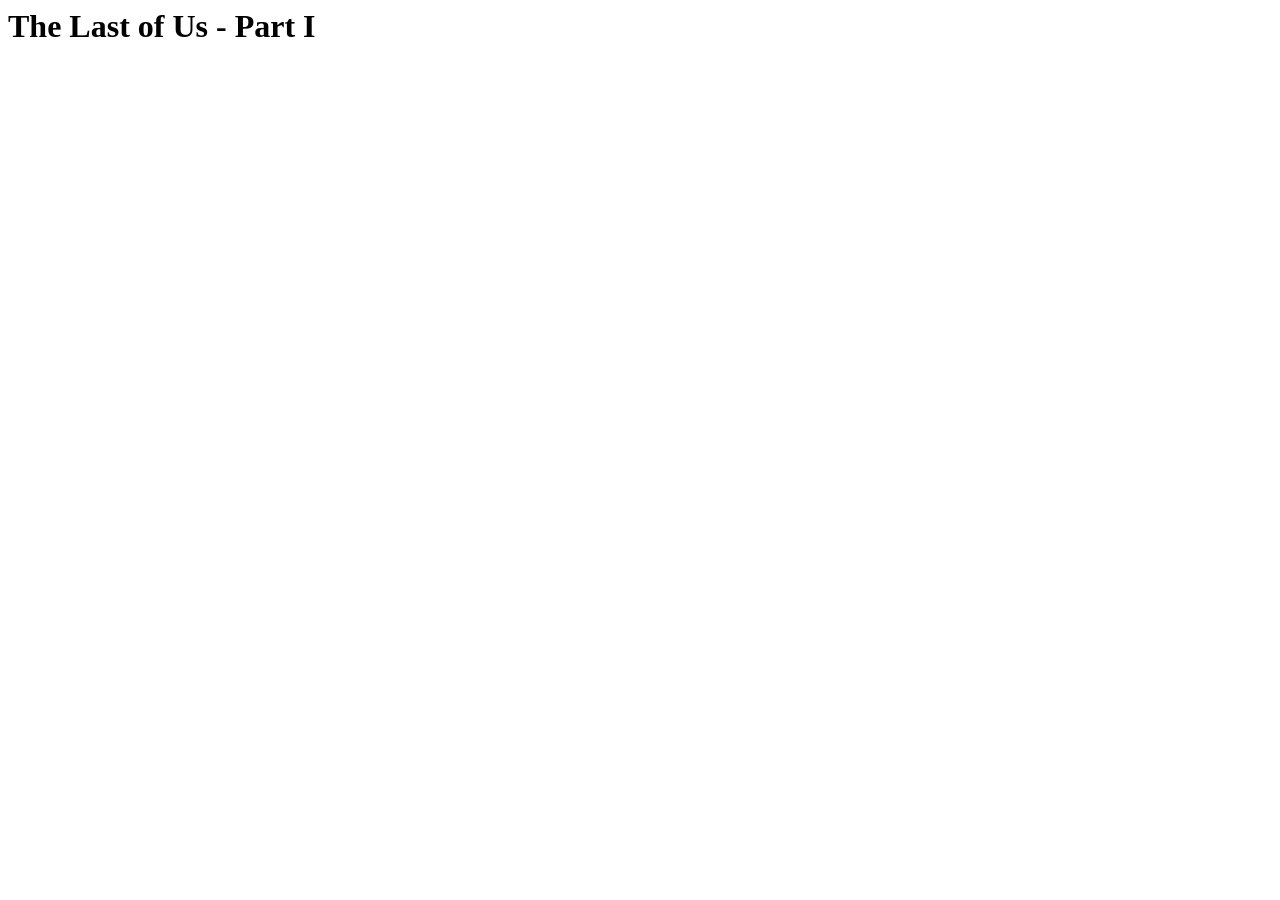
==== index.html @ c0a38896 "Rename the_last_of_us_v1.html to index.html" ====
<html>
<head>
    <title>The Last of Us - Part I</title>
    <meta charset="UTF-8">
    <meta name="viewport" content="width=device-width, initial-scale=1.0">
    <link rel="stylesheet" href="styles.css">
</head>
<body>
    <header>
        <h1>The Last of Us - Part I</h1>
    </header>
<html>
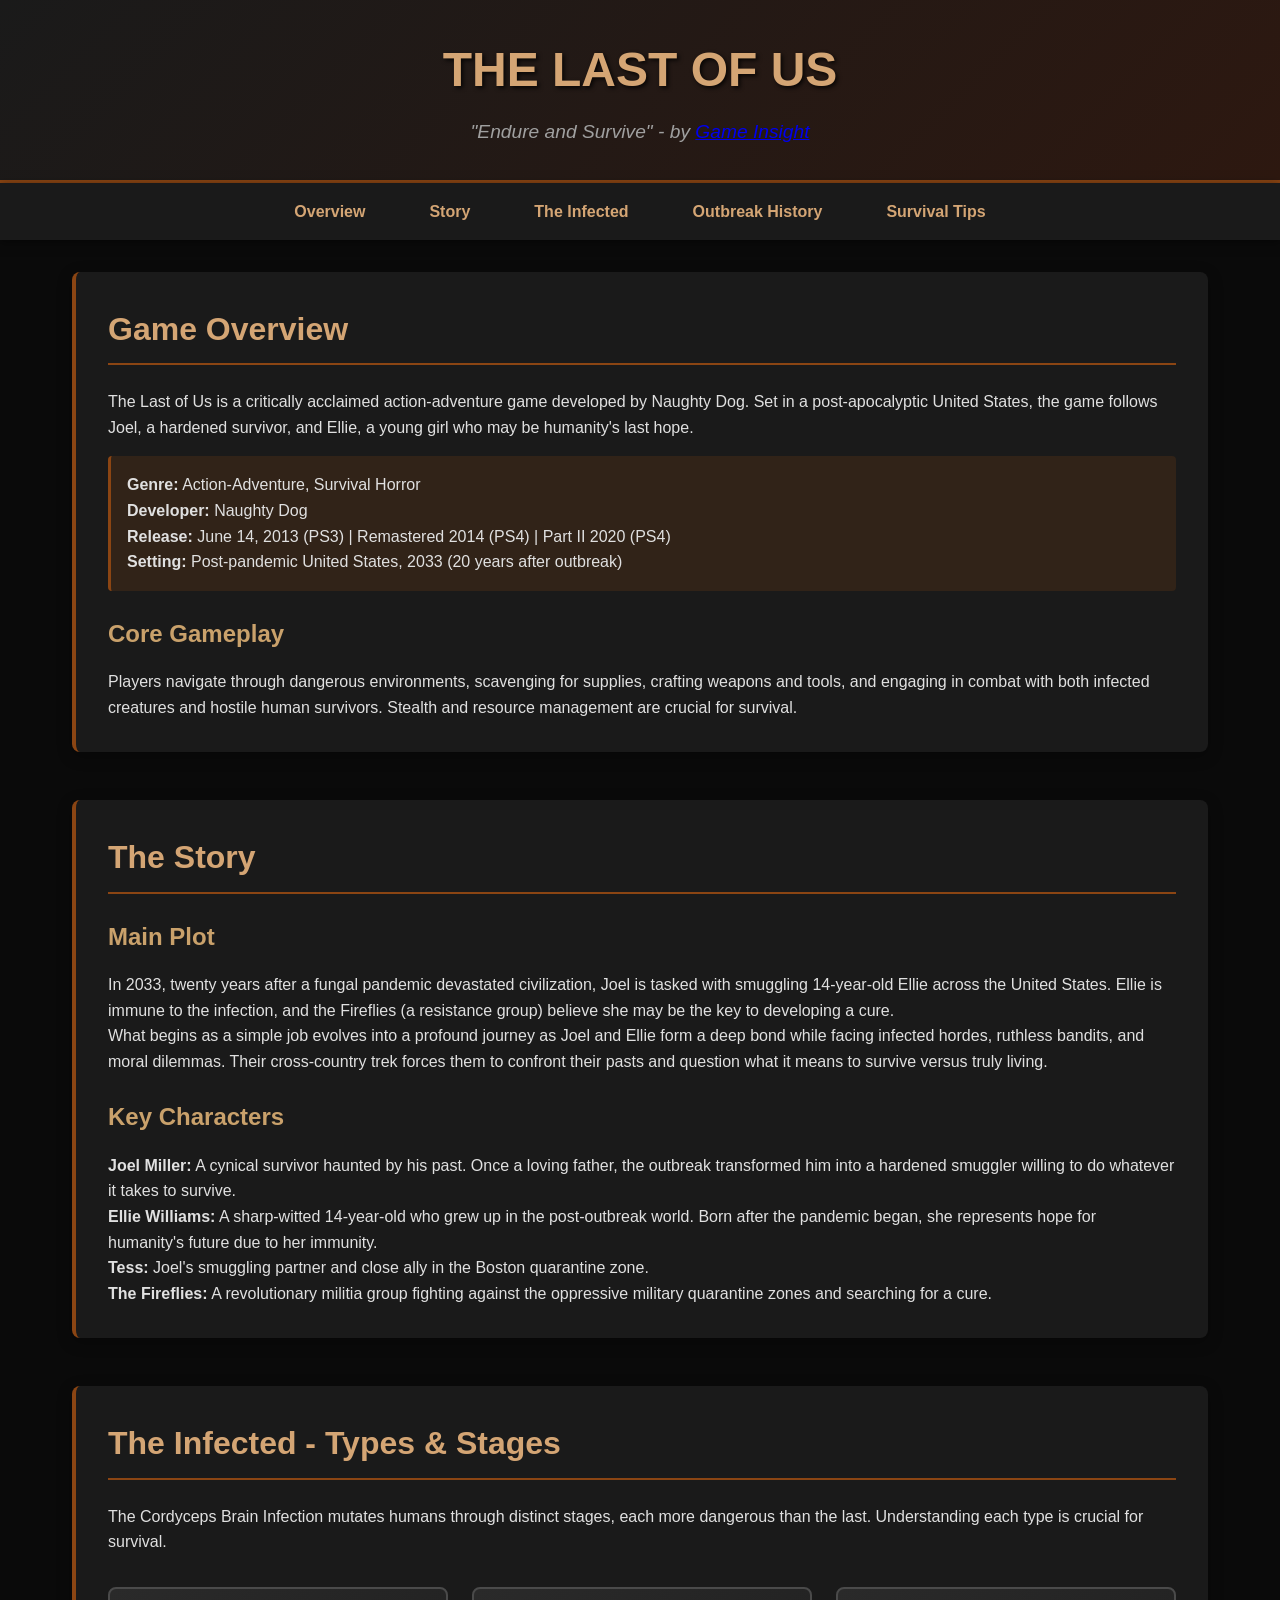
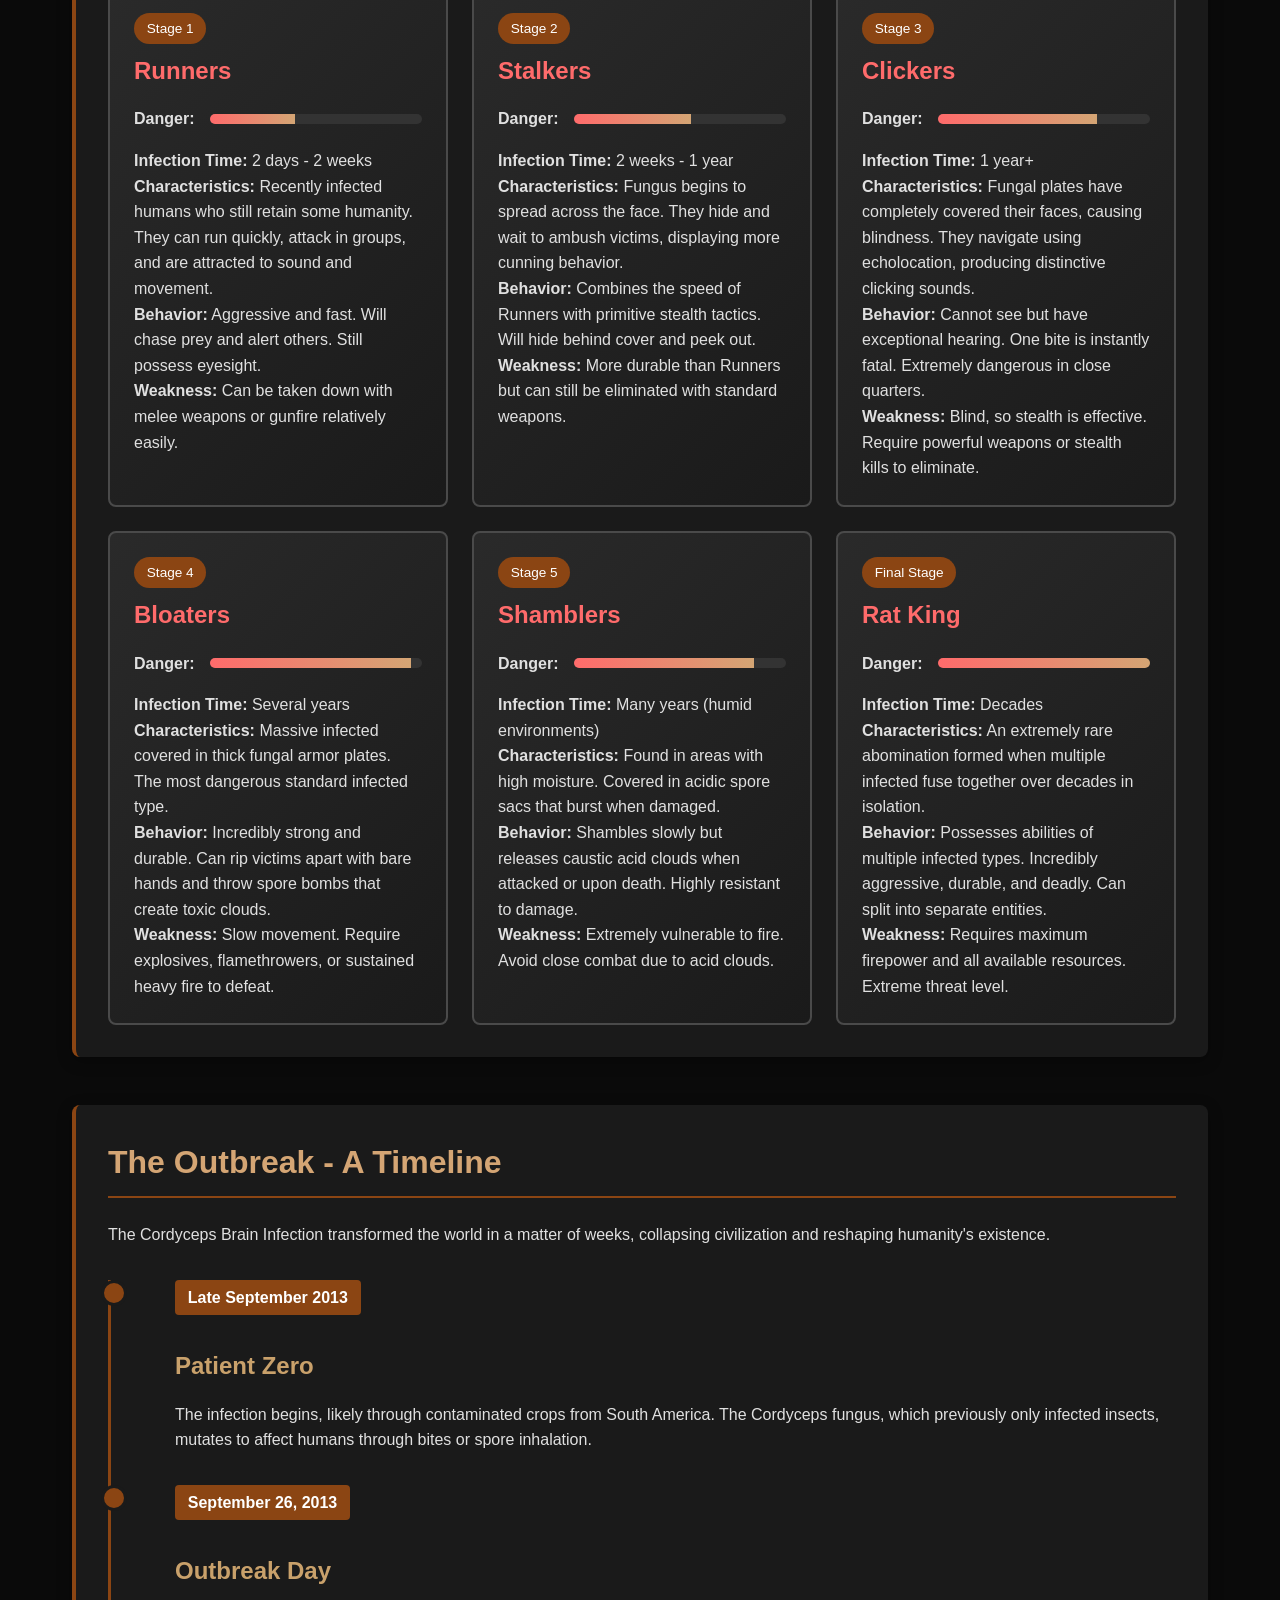
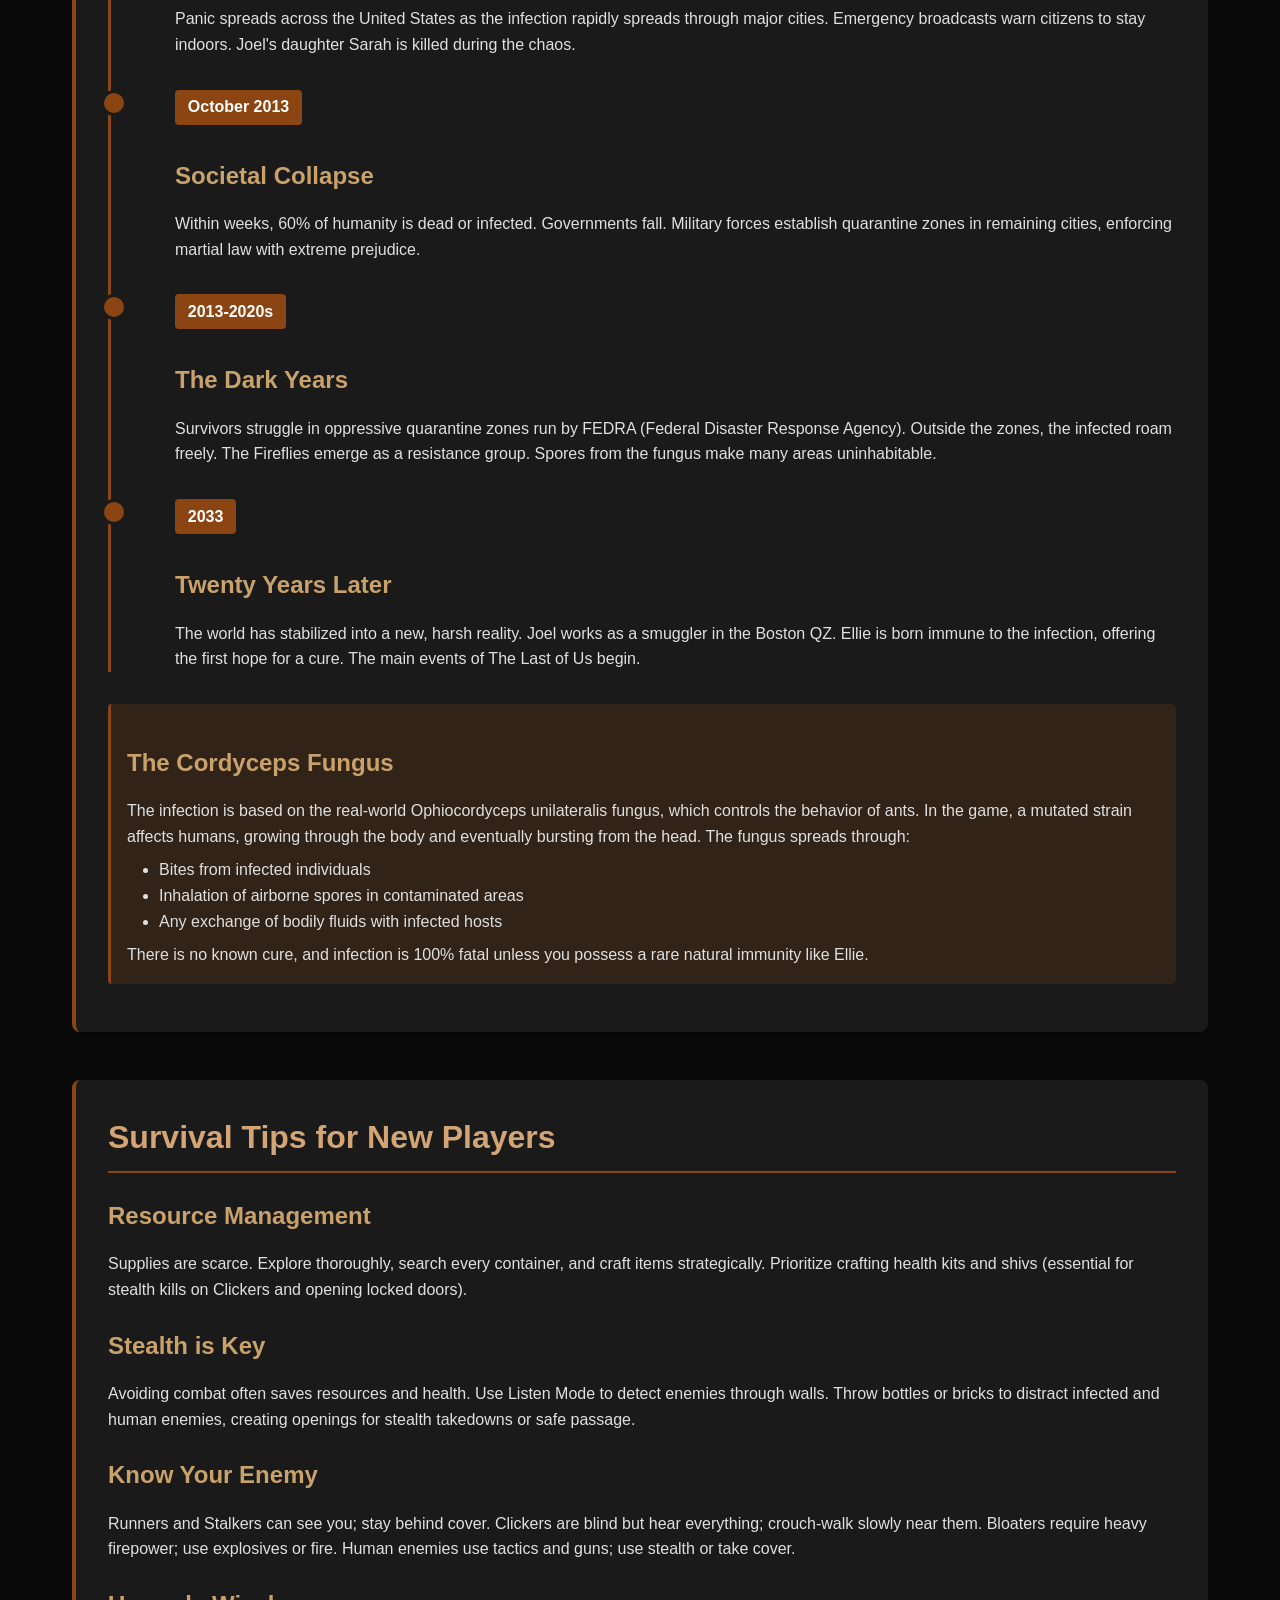
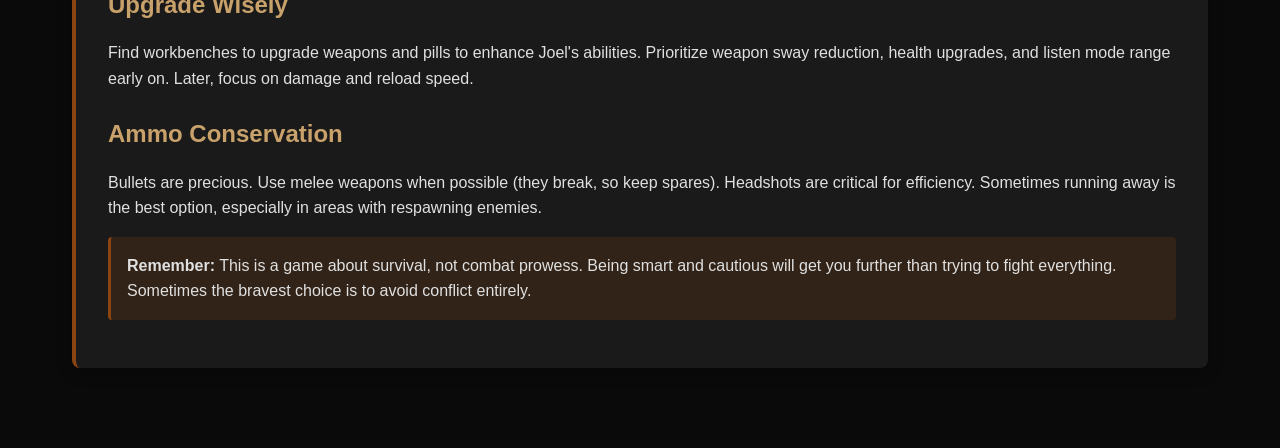
==== commit 03d38635: "added files" ====
--- a/index.html
+++ b/index.html
@@ -1,12 +1,215 @@
-<html>
-<head>
-    <title>The Last of Us - Part I</title>
-    <meta charset="UTF-8">
-    <meta name="viewport" content="width=device-width, initial-scale=1.0">
-    <link rel="stylesheet" href="styles.css">
-</head>
-<body>
-    <header>
-        <h1>The Last of Us - Part I</h1>
-    </header>
-<html>
+<!DOCTYPE html>
+<html lang="en">
+<head>
+    <meta charset="UTF-8">
+    <meta name="viewport" content="width=device-width, initial-scale=1.0">
+    <title>The Last of Us - Survivor's Guide</title>
+    <link rel="stylesheet" href="style.css">
+</head>
+<body>
+    <header>
+        <h1>THE LAST OF US</h1>
+        <p class="tagline">"Endure and Survive" - by <a href="https://gameinsight.info">Game Insight</a></p>
+    </header>
+
+    <nav>
+        <ul>
+            <li><a href="#overview">Overview</a></li>
+            <li><a href="#story">Story</a></li>
+            <li><a href="#infected">The Infected</a></li>
+            <li><a href="#outbreak">Outbreak History</a></li>
+            <li><a href="#survival">Survival Tips</a></li>
+        </ul>
+    </nav>
+
+    <div class="container">
+        <section id="overview">
+            <h2>Game Overview</h2>
+            <p>The Last of Us is a critically acclaimed action-adventure game developed by Naughty Dog. Set in a post-apocalyptic United States, the game follows Joel, a hardened survivor, and Ellie, a young girl who may be humanity's last hope.</p>
+            
+            <div class="highlight">
+                <strong>Genre:</strong> Action-Adventure, Survival Horror<br>
+                <strong>Developer:</strong> Naughty Dog<br>
+                <strong>Release:</strong> June 14, 2013 (PS3) | Remastered 2014 (PS4) | Part II 2020 (PS4)<br>
+                <strong>Setting:</strong> Post-pandemic United States, 2033 (20 years after outbreak)
+            </div>
+
+            <h3>Core Gameplay</h3>
+            <p>Players navigate through dangerous environments, scavenging for supplies, crafting weapons and tools, and engaging in combat with both infected creatures and hostile human survivors. Stealth and resource management are crucial for survival.</p>
+        </section>
+
+        <section id="story">
+            <h2>The Story</h2>
+            <h3>Main Plot</h3>
+            <p>In 2033, twenty years after a fungal pandemic devastated civilization, Joel is tasked with smuggling 14-year-old Ellie across the United States. Ellie is immune to the infection, and the Fireflies (a resistance group) believe she may be the key to developing a cure.</p>
+            
+            <p>What begins as a simple job evolves into a profound journey as Joel and Ellie form a deep bond while facing infected hordes, ruthless bandits, and moral dilemmas. Their cross-country trek forces them to confront their pasts and question what it means to survive versus truly living.</p>
+
+            <h3>Key Characters</h3>
+            <p><strong>Joel Miller:</strong> A cynical survivor haunted by his past. Once a loving father, the outbreak transformed him into a hardened smuggler willing to do whatever it takes to survive.</p>
+            
+            <p><strong>Ellie Williams:</strong> A sharp-witted 14-year-old who grew up in the post-outbreak world. Born after the pandemic began, she represents hope for humanity's future due to her immunity.</p>
+
+            <p><strong>Tess:</strong> Joel's smuggling partner and close ally in the Boston quarantine zone.</p>
+
+            <p><strong>The Fireflies:</strong> A revolutionary militia group fighting against the oppressive military quarantine zones and searching for a cure.</p>
+        </section>
+
+        <section id="infected">
+            <h2>The Infected - Types & Stages</h2>
+            <p>The Cordyceps Brain Infection mutates humans through distinct stages, each more dangerous than the last. Understanding each type is crucial for survival.</p>
+
+            <div class="infected-grid">
+                <div class="infected-card">
+                    <span class="stage">Stage 1</span>
+                    <h3>Runners</h3>
+                    <div class="danger-level">
+                        <strong>Danger:</strong>
+                        <div class="danger-bar"><div class="danger-fill" style="width: 40%"></div></div>
+                    </div>
+                    <p><strong>Infection Time:</strong> 2 days - 2 weeks</p>
+                    <p><strong>Characteristics:</strong> Recently infected humans who still retain some humanity. They can run quickly, attack in groups, and are attracted to sound and movement.</p>
+                    <p><strong>Behavior:</strong> Aggressive and fast. Will chase prey and alert others. Still possess eyesight.</p>
+                    <p><strong>Weakness:</strong> Can be taken down with melee weapons or gunfire relatively easily.</p>
+                </div>
+
+                <div class="infected-card">
+                    <span class="stage">Stage 2</span>
+                    <h3>Stalkers</h3>
+                    <div class="danger-level">
+                        <strong>Danger:</strong>
+                        <div class="danger-bar"><div class="danger-fill" style="width: 55%"></div></div>
+                    </div>
+                    <p><strong>Infection Time:</strong> 2 weeks - 1 year</p>
+                    <p><strong>Characteristics:</strong> Fungus begins to spread across the face. They hide and wait to ambush victims, displaying more cunning behavior.</p>
+                    <p><strong>Behavior:</strong> Combines the speed of Runners with primitive stealth tactics. Will hide behind cover and peek out.</p>
+                    <p><strong>Weakness:</strong> More durable than Runners but can still be eliminated with standard weapons.</p>
+                </div>
+
+                <div class="infected-card">
+                    <span class="stage">Stage 3</span>
+                    <h3>Clickers</h3>
+                    <div class="danger-level">
+                        <strong>Danger:</strong>
+                        <div class="danger-bar"><div class="danger-fill" style="width: 75%"></div></div>
+                    </div>
+                    <p><strong>Infection Time:</strong> 1 year+</p>
+                    <p><strong>Characteristics:</strong> Fungal plates have completely covered their faces, causing blindness. They navigate using echolocation, producing distinctive clicking sounds.</p>
+                    <p><strong>Behavior:</strong> Cannot see but have exceptional hearing. One bite is instantly fatal. Extremely dangerous in close quarters.</p>
+                    <p><strong>Weakness:</strong> Blind, so stealth is effective. Require powerful weapons or stealth kills to eliminate.</p>
+                </div>
+
+                <div class="infected-card">
+                    <span class="stage">Stage 4</span>
+                    <h3>Bloaters</h3>
+                    <div class="danger-level">
+                        <strong>Danger:</strong>
+                        <div class="danger-bar"><div class="danger-fill" style="width: 95%"></div></div>
+                    </div>
+                    <p><strong>Infection Time:</strong> Several years</p>
+                    <p><strong>Characteristics:</strong> Massive infected covered in thick fungal armor plates. The most dangerous standard infected type.</p>
+                    <p><strong>Behavior:</strong> Incredibly strong and durable. Can rip victims apart with bare hands and throw spore bombs that create toxic clouds.</p>
+                    <p><strong>Weakness:</strong> Slow movement. Require explosives, flamethrowers, or sustained heavy fire to defeat.</p>
+                </div>
+
+                <div class="infected-card">
+                    <span class="stage">Stage 5</span>
+                    <h3>Shamblers</h3>
+                    <div class="danger-level">
+                        <strong>Danger:</strong>
+                        <div class="danger-bar"><div class="danger-fill" style="width: 85%"></div></div>
+                    </div>
+                    <p><strong>Infection Time:</strong> Many years (humid environments)</p>
+                    <p><strong>Characteristics:</strong> Found in areas with high moisture. Covered in acidic spore sacs that burst when damaged.</p>
+                    <p><strong>Behavior:</strong> Shambles slowly but releases caustic acid clouds when attacked or upon death. Highly resistant to damage.</p>
+                    <p><strong>Weakness:</strong> Extremely vulnerable to fire. Avoid close combat due to acid clouds.</p>
+                </div>
+
+                <div class="infected-card">
+                    <span class="stage">Final Stage</span>
+                    <h3>Rat King</h3>
+                    <div class="danger-level">
+                        <strong>Danger:</strong>
+                        <div class="danger-bar"><div class="danger-fill" style="width: 100%"></div></div>
+                    </div>
+                    <p><strong>Infection Time:</strong> Decades</p>
+                    <p><strong>Characteristics:</strong> An extremely rare abomination formed when multiple infected fuse together over decades in isolation.</p>
+                    <p><strong>Behavior:</strong> Possesses abilities of multiple infected types. Incredibly aggressive, durable, and deadly. Can split into separate entities.</p>
+                    <p><strong>Weakness:</strong> Requires maximum firepower and all available resources. Extreme threat level.</p>
+                </div>
+            </div>
+        </section>
+
+        <section id="outbreak">
+            <h2>The Outbreak - A Timeline</h2>
+            <p>The Cordyceps Brain Infection transformed the world in a matter of weeks, collapsing civilization and reshaping humanity's existence.</p>
+
+            <div class="timeline">
+                <div class="timeline-item">
+                    <span class="year">Late September 2013</span>
+                    <h3>Patient Zero</h3>
+                    <p>The infection begins, likely through contaminated crops from South America. The Cordyceps fungus, which previously only infected insects, mutates to affect humans through bites or spore inhalation.</p>
+                </div>
+
+                <div class="timeline-item">
+                    <span class="year">September 26, 2013</span>
+                    <h3>Outbreak Day</h3>
+                    <p>Panic spreads across the United States as the infection rapidly spreads through major cities. Emergency broadcasts warn citizens to stay indoors. Joel's daughter Sarah is killed during the chaos.</p>
+                </div>
+
+                <div class="timeline-item">
+                    <span class="year">October 2013</span>
+                    <h3>Societal Collapse</h3>
+                    <p>Within weeks, 60% of humanity is dead or infected. Governments fall. Military forces establish quarantine zones in remaining cities, enforcing martial law with extreme prejudice.</p>
+                </div>
+
+                <div class="timeline-item">
+                    <span class="year">2013-2020s</span>
+                    <h3>The Dark Years</h3>
+                    <p>Survivors struggle in oppressive quarantine zones run by FEDRA (Federal Disaster Response Agency). Outside the zones, the infected roam freely. The Fireflies emerge as a resistance group. Spores from the fungus make many areas uninhabitable.</p>
+                </div>
+
+                <div class="timeline-item">
+                    <span class="year">2033</span>
+                    <h3>Twenty Years Later</h3>
+                    <p>The world has stabilized into a new, harsh reality. Joel works as a smuggler in the Boston QZ. Ellie is born immune to the infection, offering the first hope for a cure. The main events of The Last of Us begin.</p>
+                </div>
+            </div>
+
+            <div class="highlight">
+                <h3>The Cordyceps Fungus</h3>
+                <p>The infection is based on the real-world Ophiocordyceps unilateralis fungus, which controls the behavior of ants. In the game, a mutated strain affects humans, growing through the body and eventually bursting from the head. The fungus spreads through:</p>
+                <ul style="margin-left: 2rem; margin-top: 0.5rem;">
+                    <li>Bites from infected individuals</li>
+                    <li>Inhalation of airborne spores in contaminated areas</li>
+                    <li>Any exchange of bodily fluids with infected hosts</li>
+                </ul>
+                <p style="margin-top: 0.5rem;">There is no known cure, and infection is 100% fatal unless you possess a rare natural immunity like Ellie.</p>
+            </div>
+        </section>
+
+        <section id="survival">
+            <h2>Survival Tips for New Players</h2>
+            
+            <h3>Resource Management</h3>
+            <p>Supplies are scarce. Explore thoroughly, search every container, and craft items strategically. Prioritize crafting health kits and shivs (essential for stealth kills on Clickers and opening locked doors).</p>
+
+            <h3>Stealth is Key</h3>
+            <p>Avoiding combat often saves resources and health. Use Listen Mode to detect enemies through walls. Throw bottles or bricks to distract infected and human enemies, creating openings for stealth takedowns or safe passage.</p>
+
+            <h3>Know Your Enemy</h3>
+            <p>Runners and Stalkers can see you; stay behind cover. Clickers are blind but hear everything; crouch-walk slowly near them. Bloaters require heavy firepower; use explosives or fire. Human enemies use tactics and guns; use stealth or take cover.</p>
+
+            <h3>Upgrade Wisely</h3>
+            <p>Find workbenches to upgrade weapons and pills to enhance Joel's abilities. Prioritize weapon sway reduction, health upgrades, and listen mode range early on. Later, focus on damage and reload speed.</p>
+
+            <h3>Ammo Conservation</h3>
+            <p>Bullets are precious. Use melee weapons when possible (they break, so keep spares). Headshots are critical for efficiency. Sometimes running away is the best option, especially in areas with respawning enemies.</p>
+
+            <div class="highlight">
+                <strong>Remember:</strong> This is a game about survival, not combat prowess. Being smart and cautious will get you further than trying to fight everything. Sometimes the bravest choice is to avoid conflict entirely.
+            </div>
+        </section>
+    </div>
+</body>
+</html>
--- a/style.css
+++ b/style.css
@@ -0,0 +1,219 @@
+
+        * {
+            margin: 0;
+            padding: 0;
+            box-sizing: border-box;
+        }
+
+        body {
+            font-family: 'Segoe UI', Tahoma, Geneva, Verdana, sans-serif;
+            background: #0a0a0a;
+            color: #e0e0e0;
+            line-height: 1.6;
+        }
+
+        header {
+            background: linear-gradient(135deg, #1a1a1a 0%, #2d1810 100%);
+            padding: 2rem;
+            text-align: center;
+            border-bottom: 3px solid #8b4513;
+            box-shadow: 0 4px 20px rgba(139, 69, 19, 0.3);
+        }
+
+        h1 {
+            font-size: 3rem;
+            color: #d4a574;
+            text-shadow: 2px 2px 4px rgba(0,0,0,0.8);
+            margin-bottom: 0.5rem;
+        }
+
+        .tagline {
+            font-size: 1.2rem;
+            color: #a0a0a0;
+            font-style: italic;
+        }
+
+        nav {
+            background: #1a1a1a;
+            padding: 1rem;
+            position: sticky;
+            top: 0;
+            z-index: 100;
+            box-shadow: 0 2px 10px rgba(0,0,0,0.5);
+        }
+
+        nav ul {
+            list-style: none;
+            display: flex;
+            justify-content: center;
+            flex-wrap: wrap;
+            gap: 2rem;
+        }
+
+        nav a {
+            color: #d4a574;
+            text-decoration: none;
+            font-weight: bold;
+            transition: color 0.3s;
+            padding: 0.5rem 1rem;
+        }
+
+        nav a:hover {
+            color: #fff;
+            background: rgba(139, 69, 19, 0.3);
+            border-radius: 4px;
+        }
+
+        .container {
+            max-width: 1200px;
+            margin: 0 auto;
+            padding: 2rem;
+        }
+
+        section {
+            margin-bottom: 3rem;
+            background: #1a1a1a;
+            padding: 2rem;
+            border-radius: 8px;
+            border-left: 4px solid #8b4513;
+            box-shadow: 0 4px 15px rgba(0,0,0,0.3);
+        }
+
+        h2 {
+            color: #d4a574;
+            font-size: 2rem;
+            margin-bottom: 1.5rem;
+            border-bottom: 2px solid #8b4513;
+            padding-bottom: 0.5rem;
+        }
+
+        h3 {
+            color: #c9a16b;
+            font-size: 1.5rem;
+            margin-top: 1.5rem;
+            margin-bottom: 1rem;
+        }
+
+        .infected-grid {
+            display: grid;
+            grid-template-columns: repeat(auto-fit, minmax(280px, 1fr));
+            gap: 1.5rem;
+            margin-top: 2rem;
+        }
+
+        .infected-card {
+            background: linear-gradient(135deg, #2a2a2a 0%, #1a1a1a 100%);
+            padding: 1.5rem;
+            border-radius: 8px;
+            border: 2px solid #4a4a4a;
+            transition: transform 0.3s, border-color 0.3s, box-shadow 0.3s;
+        }
+
+        .infected-card:hover {
+            transform: translateY(-5px);
+            border-color: #8b4513;
+            box-shadow: 0 8px 25px rgba(139, 69, 19, 0.4);
+        }
+
+        .infected-card h3 {
+            margin-top: 0;
+            color: #ff6b6b;
+        }
+
+        .stage {
+            display: inline-block;
+            background: #8b4513;
+            color: #fff;
+            padding: 0.3rem 0.8rem;
+            border-radius: 20px;
+            font-size: 0.85rem;
+            margin-bottom: 0.5rem;
+        }
+
+        .danger-level {
+            display: flex;
+            align-items: center;
+            margin: 1rem 0;
+        }
+
+        .danger-bar {
+            flex: 1;
+            height: 10px;
+            background: #333;
+            border-radius: 5px;
+            overflow: hidden;
+            margin-left: 1rem;
+        }
+
+        .danger-fill {
+            height: 100%;
+            background: linear-gradient(90deg, #ff6b6b, #d4a574);
+            transition: width 0.5s;
+        }
+
+        .timeline {
+            position: relative;
+            padding-left: 2rem;
+            border-left: 3px solid #8b4513;
+            margin-top: 2rem;
+        }
+
+        .timeline-item {
+            position: relative;
+            margin-bottom: 2rem;
+            padding-left: 2rem;
+        }
+
+        .timeline-item::before {
+            content: '';
+            position: absolute;
+            left: -2.6rem;
+            top: 0;
+            width: 20px;
+            height: 20px;
+            background: #8b4513;
+            border: 3px solid #1a1a1a;
+            border-radius: 50%;
+        }
+
+        .year {
+            display: inline-block;
+            background: #8b4513;
+            color: #fff;
+            padding: 0.3rem 0.8rem;
+            border-radius: 4px;
+            font-weight: bold;
+            margin-bottom: 0.5rem;
+        }
+
+        .highlight {
+            background: rgba(139, 69, 19, 0.2);
+            padding: 1rem;
+            border-left: 3px solid #8b4513;
+            margin: 1rem 0;
+            border-radius: 4px;
+        }
+
+        footer {
+            background: #1a1a1a;
+            text-align: center;
+            padding: 2rem;
+            margin-top: 3rem;
+            border-top: 3px solid #8b4513;
+            color: #888;
+        }
+
+        @media (max-width: 768px) {
+            h1 {
+                font-size: 2rem;
+            }
+
+            nav ul {
+                flex-direction: column;
+                gap: 0.5rem;
+            }
+
+            .infected-grid {
+                grid-template-columns: 1fr;
+            }
+        }
